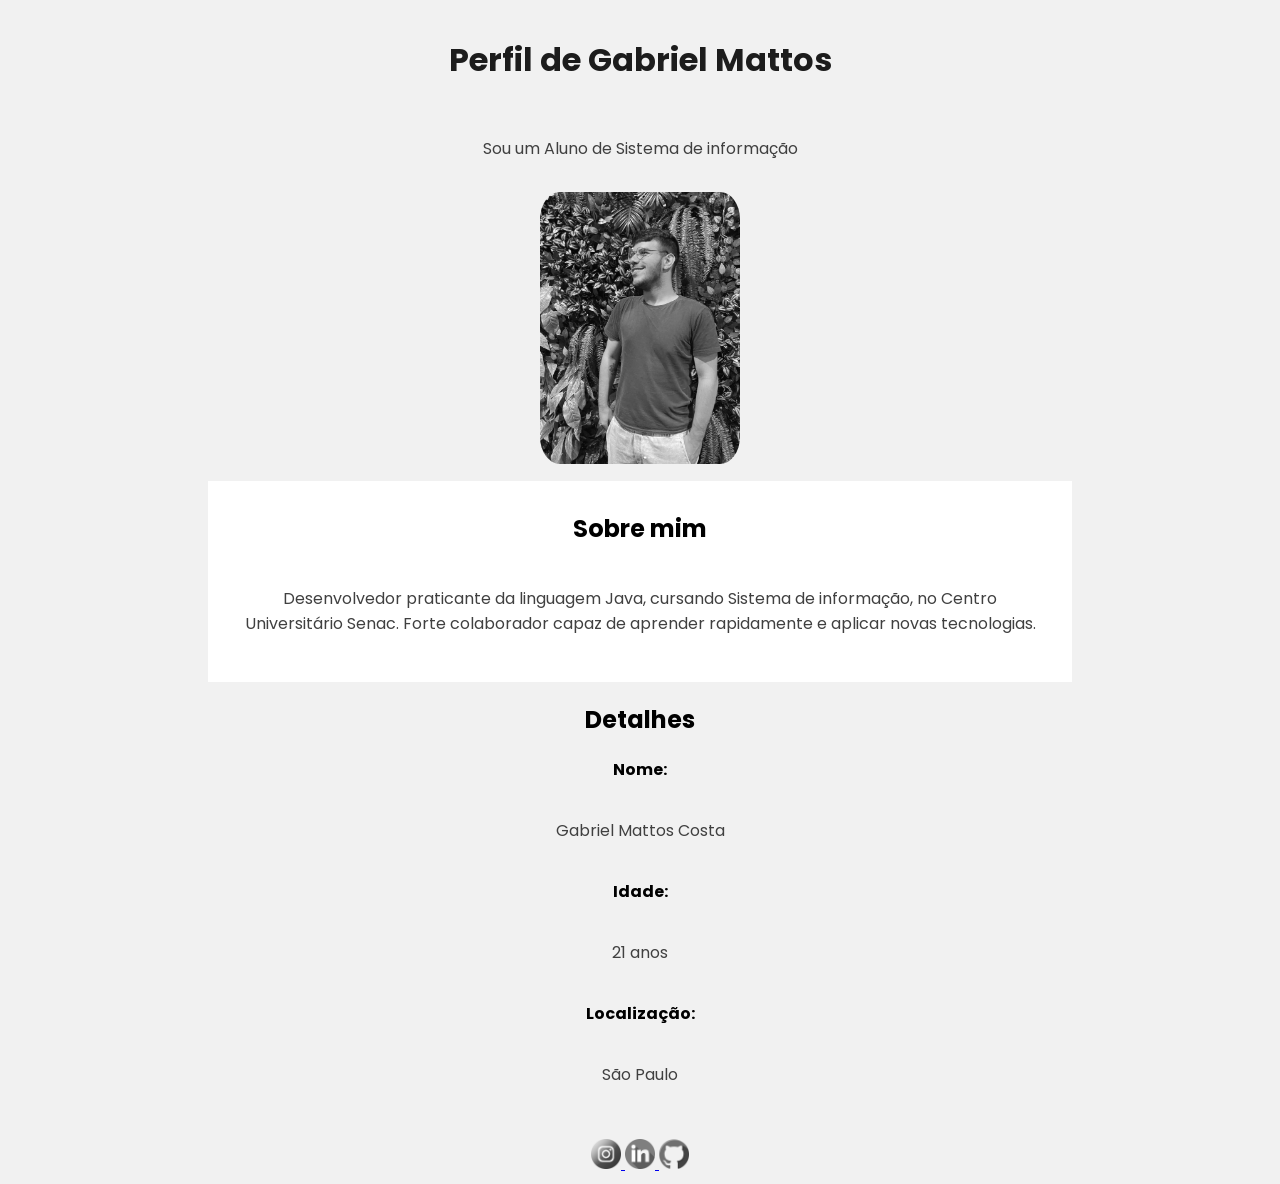
==== index.html @ 12b3449b "Alteração do nome para index." ====
<!DOCTYPE html>
<html lang="pt-br">

<head>
    <meta charset="UTF-8">
    <title>Perfil Gabriel Mattos</title>
    
    <link rel="stylesheet" href="css/style.css">
    <link rel="preconnect" href="https://fonts.googleapis.com">
    <link rel="preconnect" href="https://fonts.gstatic.com" crossorigin>
    <link href="https://fonts.googleapis.com/css2?family=Poppins:ital,wght@0,300;1,300;1,400&display=swap"
        rel="stylesheet">


</head>

<body>
    <div class="header">

        <h1>Perfil de Gabriel Mattos</h1>
        <p>
            Sou um Aluno de Sistema de informação
        </p>
        <img class="avatar" src="avatar.jpg" alt="avatar">
    </div>

    <div class="about">
        <h2>Sobre mim</h2>
        <p>Desenvolvedor praticante da linguagem Java,
            cursando Sistema de informação, no Centro
            Universitário Senac. Forte colaborador capaz de
            aprender rapidamente e aplicar novas tecnologias. </p>
    </div>

    <div class="detalhes">
        <h2>Detalhes</h2>

        <span class="negrito">Nome:</span>
        <p>Gabriel Mattos Costa</p>
        <span class="negrito">Idade:</span>
        <p>21 anos</p>
        <span class="negrito">Localização:</span>
        <p>São Paulo</p>
    </div>

    <div class="footer">
        <a href="https://www.instagram.com/matteira/" target="_blank">
            <img src="instagram.png" class="ico">
        </a>
        <a href="https://www.linkedin.com/in/gabrielmattoscosta/" target="_blank">
            <img src="linkedin.png" class="ico">
        </a>
        <a href="https://github.com/matteira" target="_blank">
            <img src="github.png" class="ico">
        </a>
    </div>
</body>

</html>
---- css/style.css ----
* {
    font-family: 'Poppins', sans-serif;
}

body {
    font-family: 'Poppins', sans-serif;
    text-align: center;
    background-color: #f1f1f1;

}

.header>h1 {
    color: #1c1c1c;
    padding: 15px;
}

.header>p {
    padding: 15px;
}

.header>img {
    width: 200px;
    border-radius: 10%;
    filter: grayscale(1);
    transition: .3s;
}

img.ico {
    background-color: #f1f1f1;
    cursor: pointer;
    margin-top: 16px;
    width: 30px;
    height: 30px;
    bottom: 15px;
    border-radius: 10%;
    filter: grayscale(1);
}

img:hover {
    cursor: pointer;
    filter: grayscale(0);
    border-radius: 50%;
    box-shadow: 2px 2px 2px 1px rgba(0, 0, 0, 0.2);
}

.about>h1 {
    color: #1c1c1c;
    padding: 10px;
    font-size: 1.25em;
}

.about {
    background-color: #fff;
    margin-left: 200px;
    margin-right: 200px;
    margin-top: 10px;
    margin-bottom: 10px;
    padding: 10px;
}

.detalhes>h1 {
    color: #1c1c1c;
    padding: 10px;
    font-size: 1.25em;
}

.negrito {
    font-weight: 700;
}

p {
    color: #404040;
    padding: 20px;
}
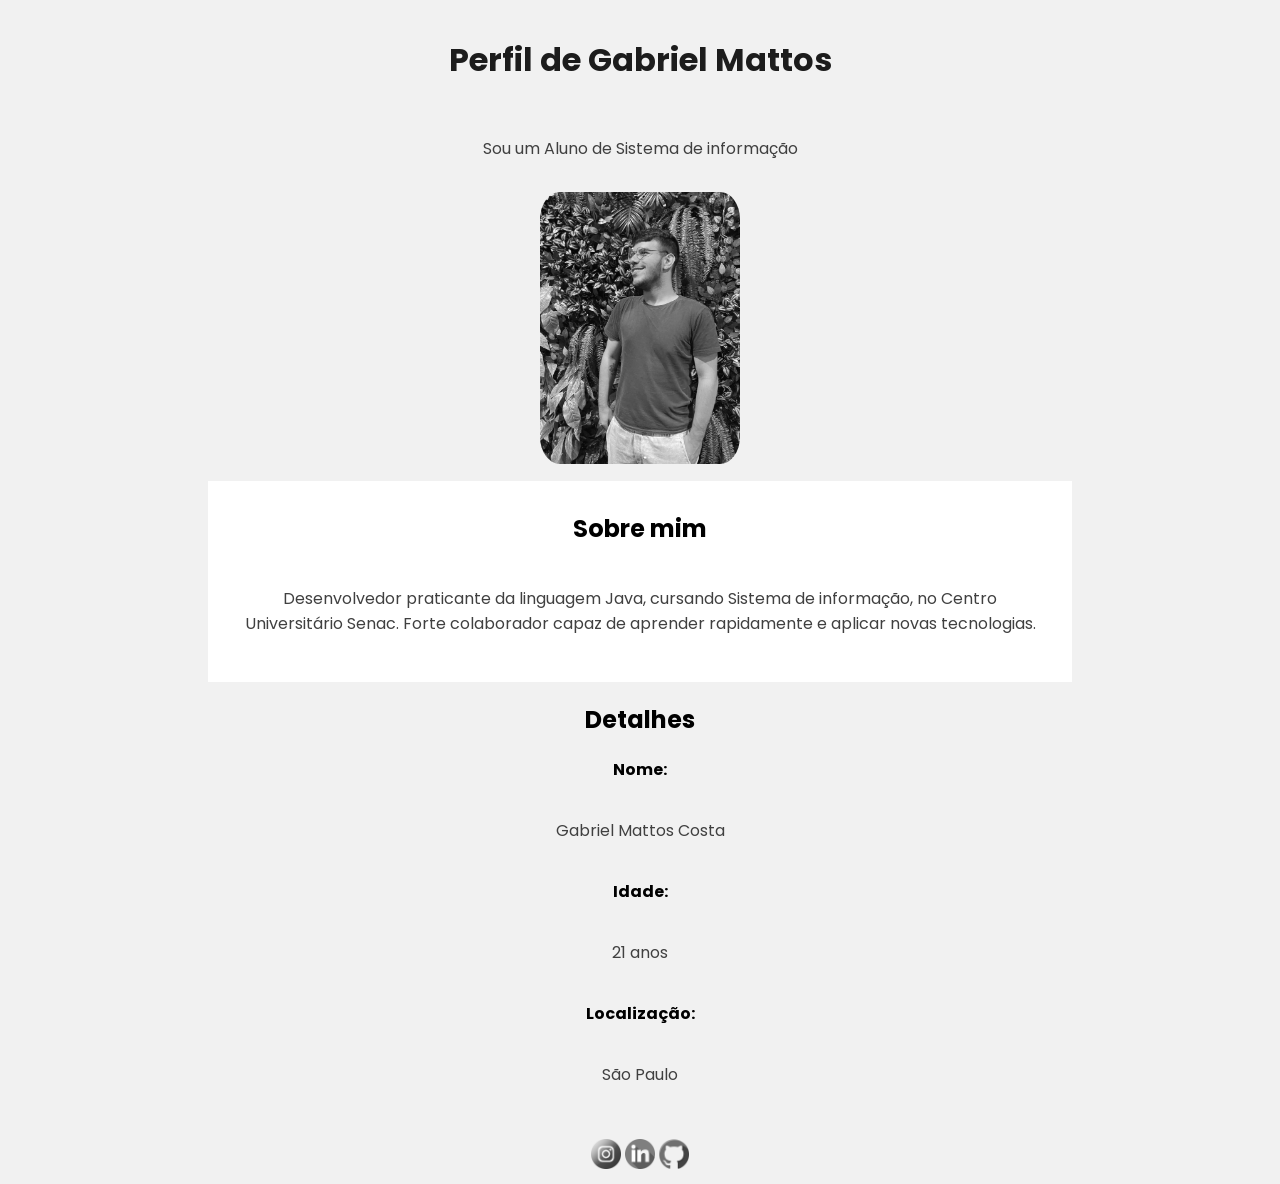
==== commit 886d548e: "Refazendo o codigo" ====
--- a/index.html
+++ b/index.html
@@ -4,12 +4,13 @@
 <head>
     <meta charset="UTF-8">
     <title>Perfil Gabriel Mattos</title>
-    
+
     <link rel="stylesheet" href="css/style.css">
-    <link rel="preconnect" href="https://fonts.googleapis.com">
-    <link rel="preconnect" href="https://fonts.gstatic.com" crossorigin>
+    <link rel="preconnect" href="https://fonts.googleapis.com/%22%3E
+    <link rel="preconnect" href="https://fonts.gstatic.com/" crossorigin>
     <link href="https://fonts.googleapis.com/css2?family=Poppins:ital,wght@0,300;1,300;1,400&display=swap"
         rel="stylesheet">
+    <link rel="icon" type="image/x-icon" href="ico.png">
 
 
 </head>
@@ -44,16 +45,14 @@
     </div>
 
     <div class="footer">
-        <a href="https://www.instagram.com/matteira/" target="_blank">
-            <img src="instagram.png" class="ico">
-        </a>
-        <a href="https://www.linkedin.com/in/gabrielmattoscosta/" target="_blank">
-            <img src="linkedin.png" class="ico">
-        </a>
-        <a href="https://github.com/matteira" target="_blank">
-            <img src="github.png" class="ico">
-        </a>
+    <a href="https://www.instagram.com/matteira/" target="_blank">
+        <img src="instagram.png" class="ico"></a>
+
+    <a href="https://www.linkedin.com/in/gabrielmattoscosta/" target="_blank">
+        <img src="linkedin.png" class="ico"></a>
+
+    <a href="https://github.com/matteira" target="_blank">
+        <img src="github.png" class="ico"></a>
     </div>
 </body>
-
 </html>
